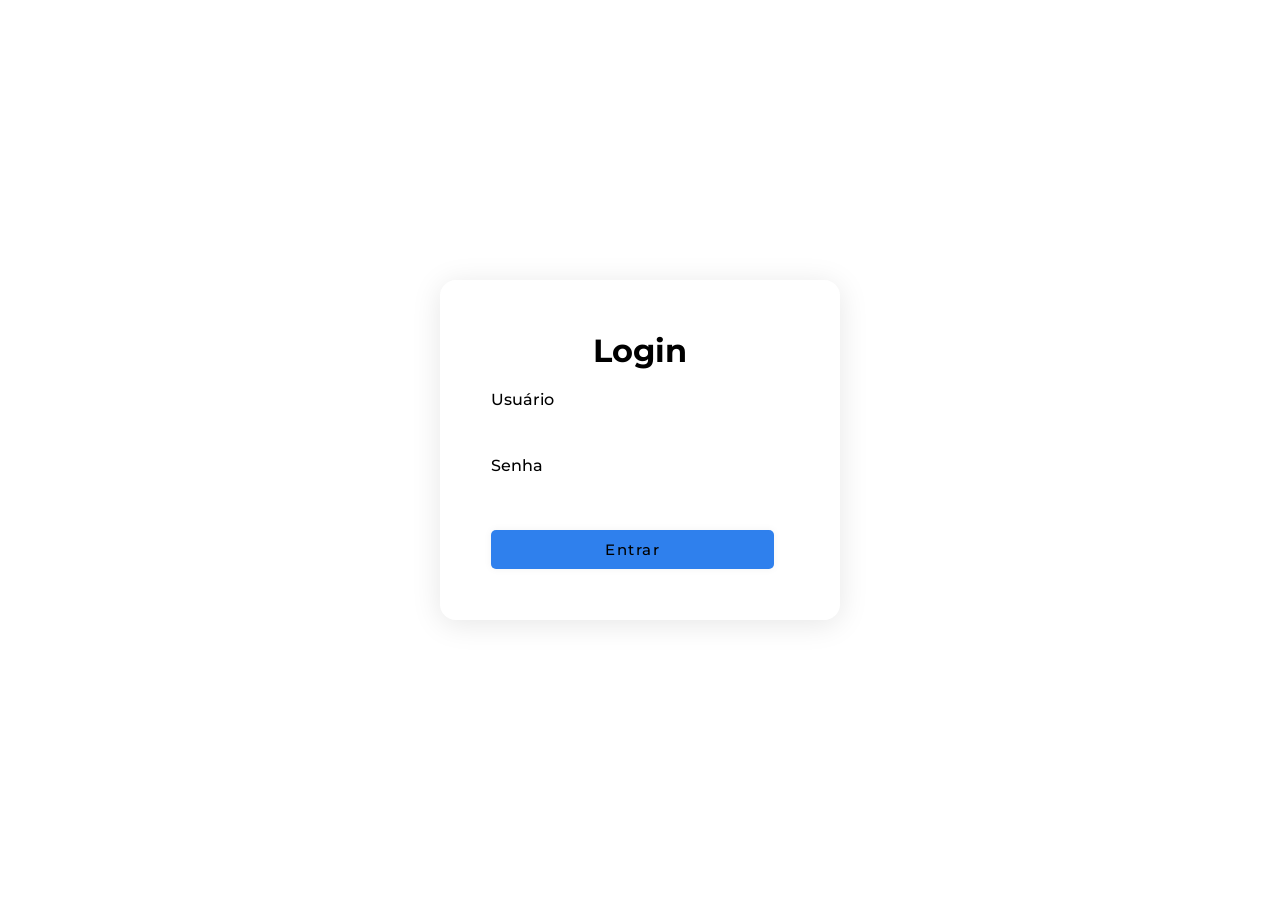
==== index.html @ a543df2d "Add files via upload Novos arquivos enviados" ====
<!DOCTYPE html>
<html lang="pt-BR">
<head>
    <meta charset="UTF-8">
    <meta name="viewport" content="width=device-width, initial-scale=1.0">
    <link rel="stylesheet" href="style.css">
    <link rel="preconnect" href="https://fonts.googleapis.com">
    <link rel="preconnect" href="https://fonts.gstatic.com" crossorigin>
    <link href="https://fonts.googleapis.com/css2?family=Montserrat:ital,wght@0,100..900;1,100..900&display=swap" rel="stylesheet">
    <title>Login</title>
    <link rel="icon" type="image/png" href="/assets/favicon.png"/>
</head>
<body>
    <main>
        <div class="container">
            <h1>Login</h1>
            <form action="">
                <label for="usuario">Usuário</label>
                <input type="text" id="usuario"><br>
                <label for="password">Senha</label>
                <input type="text" id="password"><br>
                <button type="button" id="btn" onclick="validarLogin(event)">Entrar</button>
                <p id="msgErro" style="color: red;"></p>
            </form>
        </div>
    </main>
    <script src="main.js"></script>
</body>
</html>
---- style.css ----
@import url('https://fonts.googleapis.com/css2?family=Montserrat:ital,wght@0,100..900;1,100..900&display=swap');

* {
    margin: 0;
    padding: 0%;
    font-family: 'Montserrat', 'Lucida Sans Regular', 'Lucida Grande', 'Lucida Sans Unicode', Geneva, Verdana, sans-serif;
    box-sizing: border-box;


}

body {
    display: flex;
    justify-content: center;
    align-items: center;
    height: 100vh;
    background: #56CCF2; 
    background: -webkit-linear-gradient(to right, #2F80ED, #56CCF2);  
    background: linear-gradient(to right, #2F80ED, #56CCF2); 
    background-image: url('/assets/bg.jpg');
    background-repeat: no-repeat;
    background-position: center;
    background-size: cover;
}

.container {

    width: 400px;
    background-color: lightskyblue;
    padding: 50px;
    background: rgba(255, 255, 255, 0.2);
    border-radius: 16px;
    box-shadow: 0 4px 30px rgba(0, 0, 0, 0.1);
    backdrop-filter: blur(5px);
    -webkit-backdrop-filter: blur(5px);
    border: 1px solid rgba(255, 255, 255, 0.3);
}


h1 {

    text-align: center;
    font-weight: bold;
    margin-bottom: 20px;
}

label {

    display: block;
    margin-bottom: 5px;
    font-weight: 500;

}

input {

    border: none;
    outline: none;
    padding: 8px;
    width: 95%;
    border-radius: 5px;
    margin-bottom: 10px;
}

button {
  width: 95%;
  padding: 10px;
  border-radius: 5px;
  cursor: pointer;
  border: 0;
  background-color: #2F80ED;
  box-shadow: rgb(0 0 0 / 5%) 0 0 8px;
  letter-spacing: 1.5px;
  font-size: 15px;
  font-weight: 500;
  transition: all 0.5s ease;
  margin-top: 8px;
}

button:hover {
  letter-spacing: 3px;
  background-color: lch(50.16% 59.89 281.24);
  color: hsl(0, 0%, 100%);
  box-shadow: rgb(#2F80ED, #56CCF2) 0px 7px 29px 0px;
}

button:active {
  letter-spacing: 3px;
  background-color: hsl(212, 80%, 48%);
  color: hsl(0, 0%, 100%);
  box-shadow: rgb(#2F80ED, #56CCF2) 0px 0px 0px 0px;
  transform: translateY(10px);
  transition: 100ms;
}
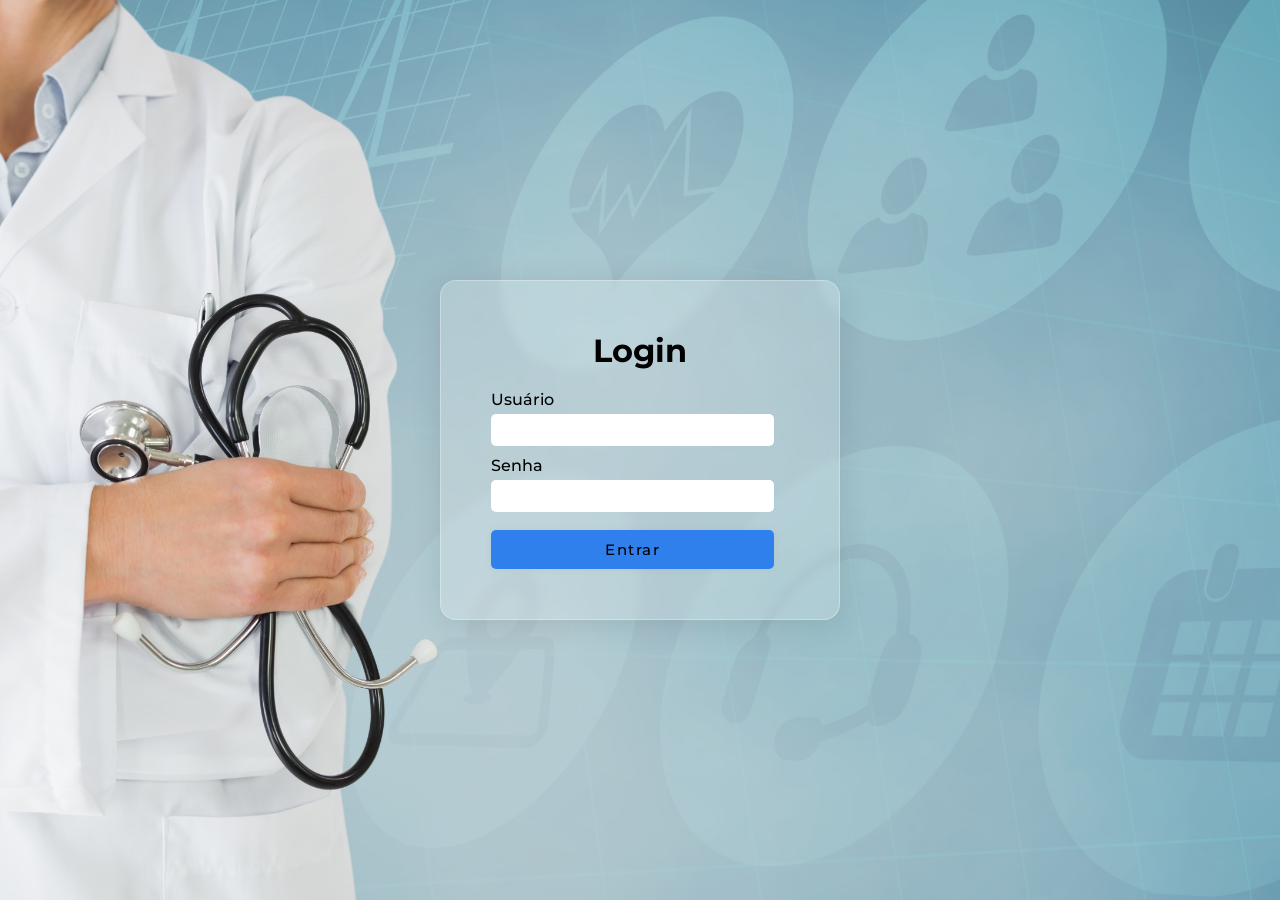
==== commit 3f87b1fa: "Update index.html" ====
--- a/index.html
+++ b/index.html
@@ -3,7 +3,7 @@
 <head>
     <meta charset="UTF-8">
     <meta name="viewport" content="width=device-width, initial-scale=1.0">
-    <link rel="stylesheet" href="style.css">
+    <link rel="stylesheet" href="./style.css">
     <link rel="preconnect" href="https://fonts.googleapis.com">
     <link rel="preconnect" href="https://fonts.gstatic.com" crossorigin>
     <link href="https://fonts.googleapis.com/css2?family=Montserrat:ital,wght@0,100..900;1,100..900&display=swap" rel="stylesheet">
@@ -26,4 +26,4 @@
     </main>
     <script src="main.js"></script>
 </body>
-</html>+</html>
